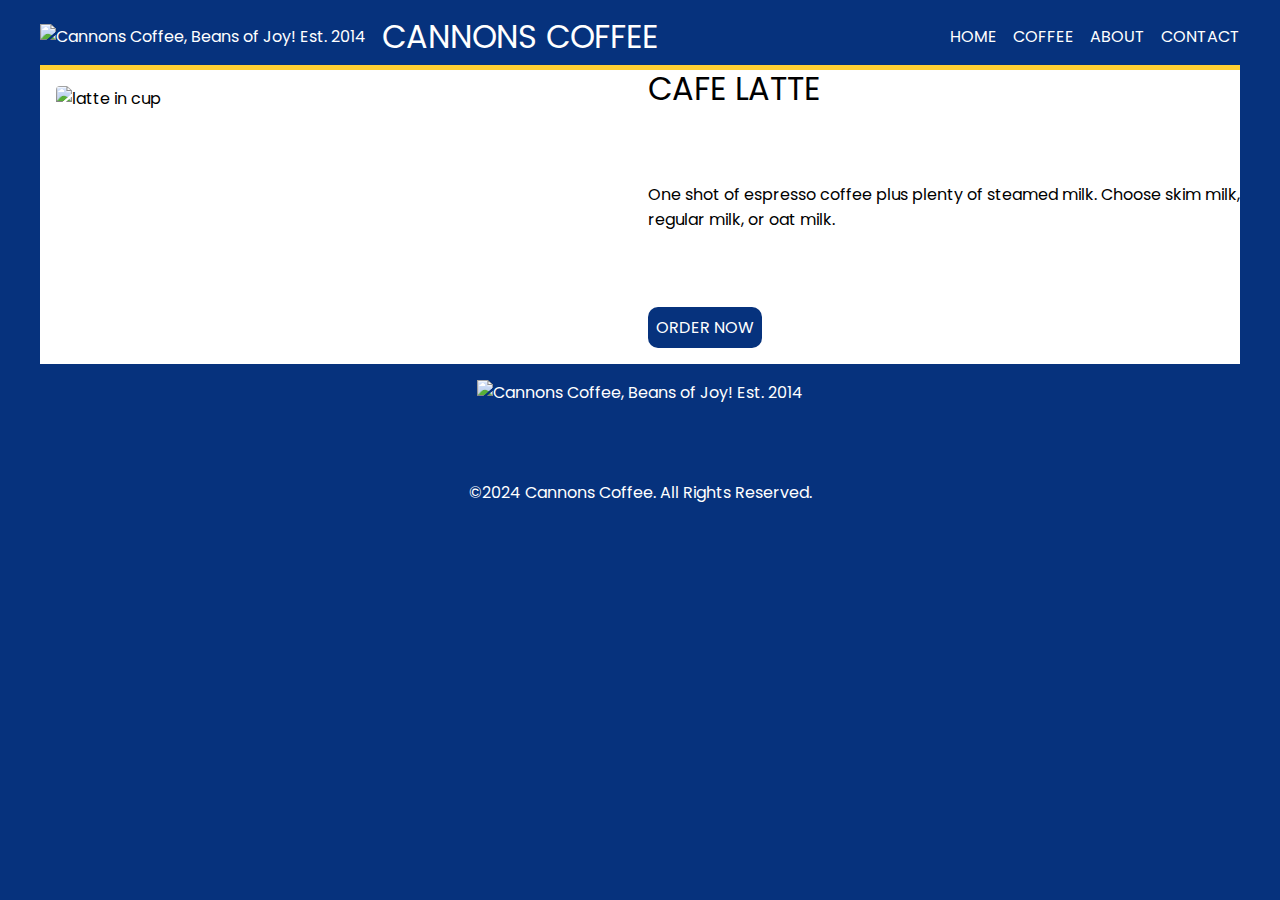
==== latte.html @ 997f8b2d "initial commit" ====
<!DOCTYPE html>
<html lang="en">
  <head>
    <meta charset="UTF-8" />
    <meta name="viewport" content="width=device-width, initial-scale=1.0" />
    <title>Document</title>
    <link rel="stylesheet" href="css/styles.css" />
  </head>
  <body>
    <div class="container">
      <header>
        <div class="logo">
          <a href="" target="_blank"
            ><img
              src="https://assets.codepen.io/t-15440/cannons-coffee-logo.png"
              alt="Cannons Coffee, Beans of Joy! Est. 2014"
          /></a>
          <h1>Cannons Coffee</h1>
        </div>

        <nav>
          <ul>
            <li><a href="#index.html" target="_blank">Home</a></li>
            <li><a href="latte.html" target="_blank">Coffee</a></li>
            <li>
              <a href="https://www.dunkindonuts.com/en/menu" target="_blank"
                >About</a
              >
            </li>
            <li>
              <a href=" mailto:hooddeja43@gmail.com" target="_blank">Contact</a>
            </li>
          </ul>
        </nav>
      </header>
      <main>
        <div class="child">
          <img
            src="https://assets.codepen.io/296057/latte.jpg"
            alt="latte in cup"
          />
        </div>
        <div class="child2">
          <h1>CAFE LATTE</h1>
          <p>
            One shot of espresso coffee plus plenty of steamed milk. Choose skim
            milk, regular milk, or oat milk.
          </p>
          <p><a href="" target="_blank" class="button">Order Now</a></p>
        </div>
      </main>

      <footer>
        <img
          src="https://assets.codepen.io/t-15440/cannons-coffee-logo.png"
          alt="Cannons Coffee, Beans of Joy! Est. 2014"
        />
        <p>&copy;2024 Cannons Coffee. All Rights Reserved.</p>
      </footer>
    </div>
  </body>
</html>
---- css/styles.css ----
@import url("https://fonts.googleapis.com/css2?family=Poppins:ital,wght@0,100;0,200;0,300;0,400;0,500;0,600;0,700;0,800;0,900;1,100;1,200;1,300;1,400;1,500;1,600;1,700;1,800;1,900&display=swap");

html {
  box-sizing: border-box;
}
*,
*:before,
*:after {
  box-sizing: inherit;
}
body {
  font-family: poppins;
  background-color: #06327d;
}

h1 {
  font-family: poppins;
  font-weight: normal;
  text-transform: uppercase;
  line-height: 1.1667;
  margin: 0;
  padding: 0;
}

h2 {
  font-family: poppins;
  text-transform: uppercase;
  font-weight: normal;
  font-size: 2.5rem;
  line-height: 1.1667;
}

h3 {
  font-family: poppins;
  font-size: 1.75rem;
  font-weight: normal;
  line-height: 1.1667;
}

.container {
  max-width: 1200px;
  margin: 0 auto;
}

header {
  color: white;
  display: flex;
  flex-flow: row wrap;
  justify-content: center;
  padding: 0;
  gap: 1rem;
}

nav ul {
  color: white;
  text-transform: uppercase;
  list-style-type: none;
  display: flex;
  flex-flow: row wrap;
  justify-content: center;
  align-items: flex-end;
  gap: 1rem;
  padding: 0;
}

main {
  display: grid;
  grid-template-columns: 1fr 1fr;
  background-color: white;
  border-top: 5px solid #ffd034;
  margin: 0;
  padding: 0;
  gap: 1rem;
}

.logo {
  display: flex;
  align-items: center;
  flex-flow: row wrap;
  gap: 1rem;
}

.grid {
  display: grid;
  grid-template-columns: 1fr;
  background-color: #cadbf8;
  border-bottom: 5px solid #ffd034;
  margin-top: 0px;
  padding: 1rem;
}

.card img,
.child img {
  border-radius: 20px;
  padding: 1rem;
}

img {
  max-width: 100%;
}

a {
  color: white;
  text-decoration: none;
}
.button {
  color: white;
  background-color: #06327d;
  display: inline-block;
  border-radius: 10px;
  text-transform: uppercase;
  text-decoration: none;
  padding: 0.5rem;
}
.button1 {
  color: white;
  display: inline-block;
  background-color: #209d5c;
  text-transform: uppercase;
  text-decoration: none;
  border-radius: 10px;
  padding: 0.5rem;
}

footer {
  text-align: center;
  color: white;
  padding: 1rem;
  margin-top: 0;
}

@media (min-width: 650px) {
  .grid {
    grid-template-columns: 1fr 1fr;
  }
  h2 {
    grid-column: 1/3;
  }
  header {
    display: flex;
    flex-flow: row wrap;
    align-items: center;
  }
}

@media (min-width: 950px) {
  .grid {
    grid-template-columns: 1fr 1fr 1fr 1fr;
  }
  h2 {
    grid-column: 1/5;
  }
  header {
    justify-content: space-between;
  }

  p,
  h2 {
    margin-top: 75px;
  }
}
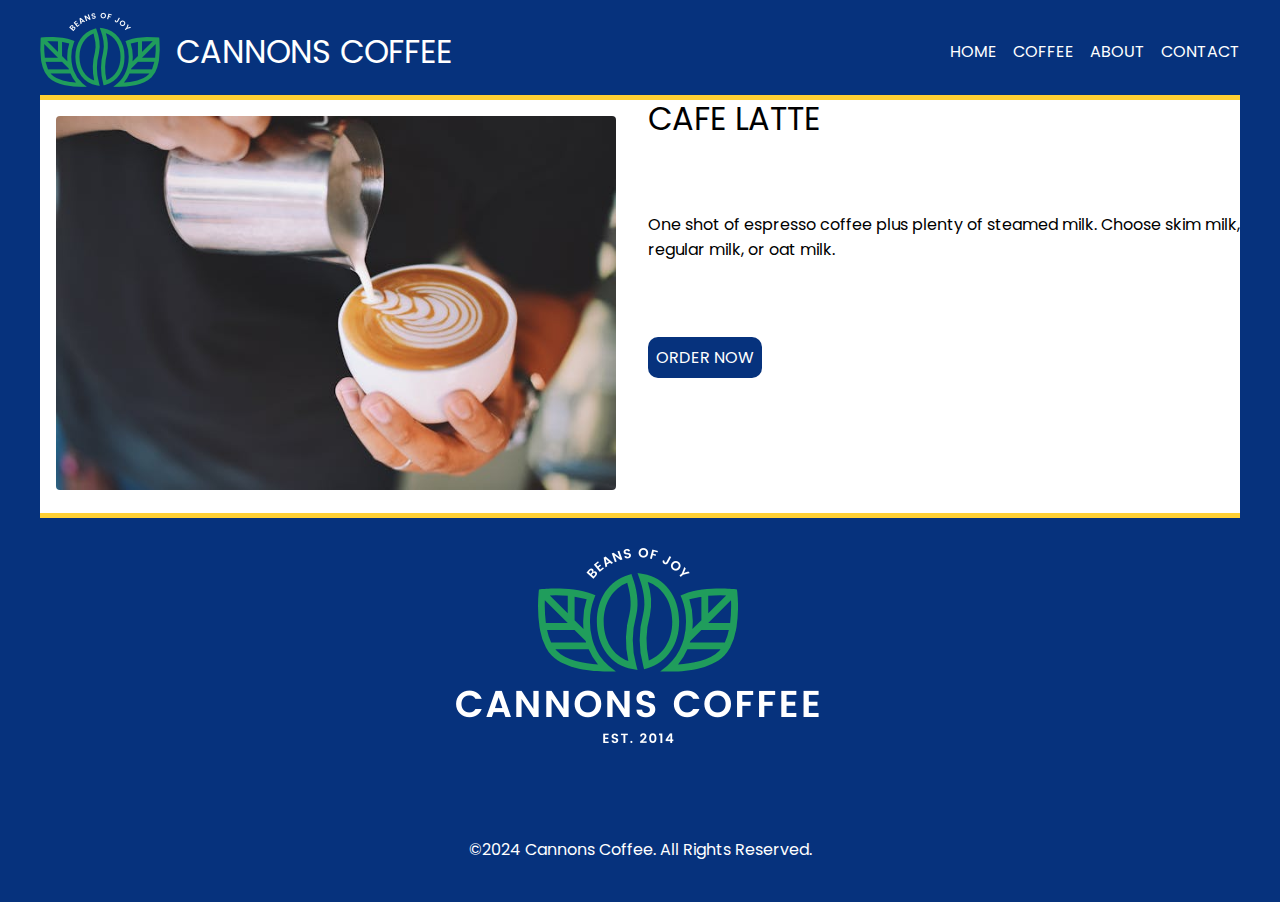
==== commit 4005b5f6: "added border to latte page,fixed home page link,replaced image with footer" ====
--- a/latte.html
+++ b/latte.html
@@ -12,7 +12,7 @@
         <div class="logo">
           <a href="" target="_blank"
             ><img
-              src="https://assets.codepen.io/t-15440/cannons-coffee-logo.png"
+              src="images/cannons-coffee-logo (1).webp"
               alt="Cannons Coffee, Beans of Joy! Est. 2014"
           /></a>
           <h1>Cannons Coffee</h1>
@@ -20,7 +20,7 @@
 
         <nav>
           <ul>
-            <li><a href="#index.html" target="_blank">Home</a></li>
+            <li><a href="index.html" target="_blank">Home</a></li>
             <li><a href="latte.html" target="_blank">Coffee</a></li>
             <li>
               <a href="https://www.dunkindonuts.com/en/menu" target="_blank"
@@ -35,10 +35,7 @@
       </header>
       <main>
         <div class="child">
-          <img
-            src="https://assets.codepen.io/296057/latte.jpg"
-            alt="latte in cup"
-          />
+          <img src="images/latte.jpg" alt="latte in cup" />
         </div>
         <div class="child2">
           <h1>CAFE LATTE</h1>
@@ -52,7 +49,7 @@
 
       <footer>
         <img
-          src="https://assets.codepen.io/t-15440/cannons-coffee-logo.png"
+          src="images/logo-footer.webp"
           alt="Cannons Coffee, Beans of Joy! Est. 2014"
         />
         <p>&copy;2024 Cannons Coffee. All Rights Reserved.</p>
--- a/css/styles.css
+++ b/css/styles.css
@@ -68,6 +68,7 @@
   grid-template-columns: 1fr 1fr;
   background-color: white;
   border-top: 5px solid #ffd034;
+
   margin: 0;
   padding: 0;
   gap: 1rem;
@@ -84,7 +85,6 @@
   display: grid;
   grid-template-columns: 1fr;
   background-color: #cadbf8;
-  border-bottom: 5px solid #ffd034;
   margin-top: 0px;
   padding: 1rem;
 }
@@ -127,6 +127,7 @@
   color: white;
   padding: 1rem;
   margin-top: 0;
+  border-top: 5px solid #ffd034;
 }
 
 @media (min-width: 650px) {
